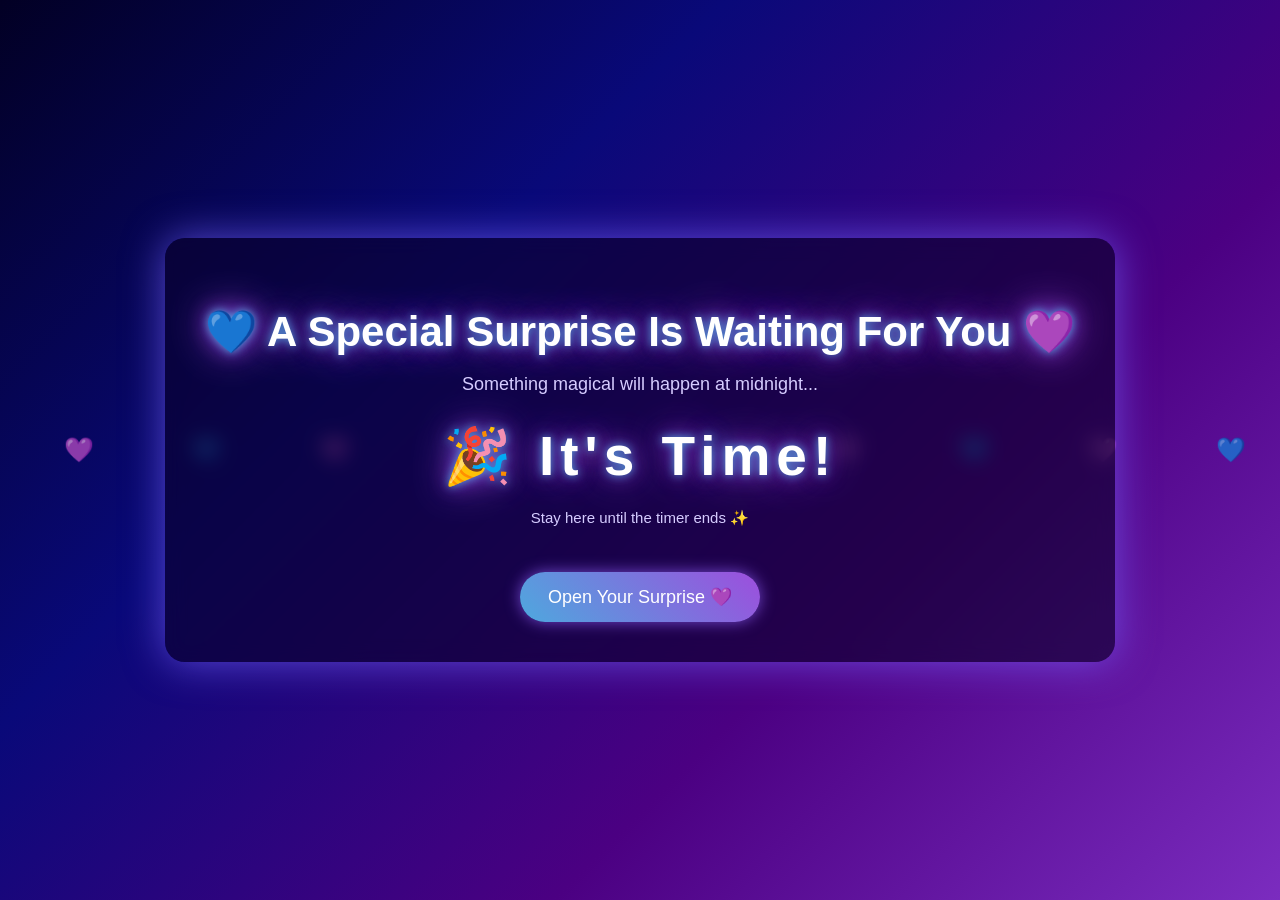
==== index.html @ 6459821d "sdfsd" ====
<!DOCTYPE html>

<html lang="en">
<head>
<meta charset="UTF-8">
<title>💙 A Surprise For You 💜</title>

<style>

body{
margin:0;
padding:0;
height:100vh;
display:flex;
justify-content:center;
align-items:center;
font-family:'Segoe UI',sans-serif;
color:white;
text-align:center;
overflow:hidden;

background:linear-gradient(135deg,#020024,#090979,#4b0082,#7b2cbf);
}

.container{
padding:40px;
border-radius:20px;
background:rgba(10,0,40,0.6);
backdrop-filter:blur(10px);

box-shadow:0 0 40px rgba(120,100,255,0.7);
animation:fadeIn 3s ease;
}

.title{
font-size:42px;
margin-bottom:10px;

text-shadow:
0 0 10px #4ea8de,
0 0 20px #7b2cbf,
0 0 40px #9d4edd;
}

.subtitle{
font-size:18px;
margin-bottom:30px;
color:#d6ccff;
}

#countdown{
font-size:55px;
font-weight:bold;
letter-spacing:6px;

text-shadow:
0 0 10px #4ea8de,
0 0 20px #7b2cbf,
0 0 40px #9d4edd;
}

.note{
margin-top:20px;
font-size:15px;
color:#d6ccff;
}

/* NEXT BUTTON */

#nextBtn{
margin-top:30px;
padding:14px 28px;
font-size:18px;
border:none;
border-radius:30px;
cursor:pointer;

background:linear-gradient(45deg,#4ea8de,#9d4edd);
color:white;

box-shadow:0 0 15px rgba(150,100,255,0.7);

display:none;
}

/* floating hearts */

.heart{
position:absolute;
font-size:24px;
animation:float 12s linear infinite;
opacity:0.8;
}

@keyframes float{
0%{
transform:translateY(100vh);
opacity:0;
}
50%{
opacity:1;
}
100%{
transform:translateY(-10vh);
opacity:0;
}
}

@keyframes fadeIn{
from{
opacity:0;
transform:translateY(20px);
}
to{
opacity:1;
transform:translateY(0);
}
}

</style>

</head>

<body>

<audio autoplay loop>
<source src="audio.mp3" type="audio/mpeg">
</audio>

<!-- Floating hearts -->

<div class="heart" style="left:5%;animation-delay:0s;">💜</div>
<div class="heart" style="left:15%;animation-delay:2s;">💙</div>
<div class="heart" style="left:25%;animation-delay:4s;">💜</div>
<div class="heart" style="left:35%;animation-delay:1s;">💙</div>
<div class="heart" style="left:45%;animation-delay:3s;">💜</div>
<div class="heart" style="left:55%;animation-delay:5s;">💙</div>
<div class="heart" style="left:65%;animation-delay:2s;">💜</div>
<div class="heart" style="left:75%;animation-delay:4s;">💙</div>
<div class="heart" style="left:85%;animation-delay:1s;">💜</div>
<div class="heart" style="left:95%;animation-delay:3s;">💙</div>

<div class="container">

<h1 class="title">💙 A Special Surprise Is Waiting For You 💜</h1>

<p class="subtitle">Something magical will happen at midnight...</p>

<div id="countdown">
<span id="days">00</span>d :
<span id="hours">00</span>h :
<span id="minutes">00</span>m :
<span id="seconds">00</span>s
</div>

<p class="note">Stay here until the timer ends ✨</p>

<button id="nextBtn" onclick="openSurprise()">
Open Your Surprise 💜
</button>

</div>

<script>

const targetDate = new Date("March 21, 2026 00:00:00").getTime();

const timer = setInterval(function(){

const now = new Date().getTime();
const distance = targetDate - now;

const days = Math.floor(distance / (1000 * 60 * 60 * 24));
const hours = Math.floor((distance % (1000 * 60 * 60 * 24)) / (1000 * 60 * 60));
const minutes = Math.floor((distance % (1000 * 60 * 60)) / (1000 * 60));
const seconds = Math.floor((distance % (1000 * 60)) / 1000);

document.getElementById("days").innerHTML = String(days).padStart(2,"0");
document.getElementById("hours").innerHTML = String(hours).padStart(2,"0");
document.getElementById("minutes").innerHTML = String(minutes).padStart(2,"0");
document.getElementById("seconds").innerHTML = String(seconds).padStart(2,"0");

if(distance < 0){

clearInterval(timer);

document.getElementById("countdown").innerHTML="🎉 It's Time!";

document.getElementById("nextBtn").style.display="inline-block";

}

},1000);

function openSurprise(){

window.location.href="surprise.html";

}

</script>

</body>
</html>
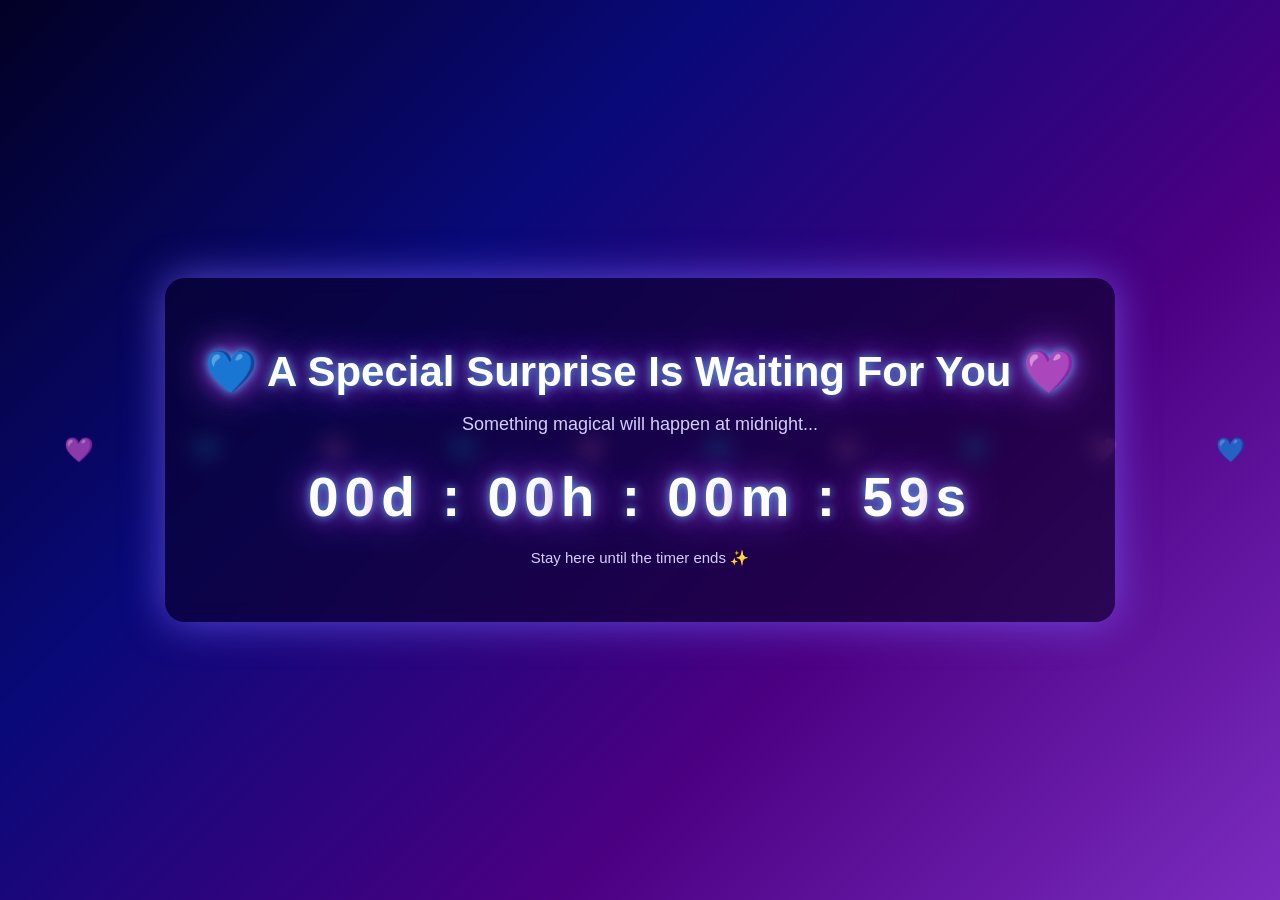
==== commit 3df3ac8b: "dfw" ====
--- a/index.html
+++ b/index.html
@@ -163,8 +163,7 @@
 
 <script>
 
-const targetDate = new Date("March 21, 2026 00:00:00").getTime();
-
+const targetDate = new Date(Date.now() + 60000).getTime();
 const timer = setInterval(function(){
 
 const now = new Date().getTime();
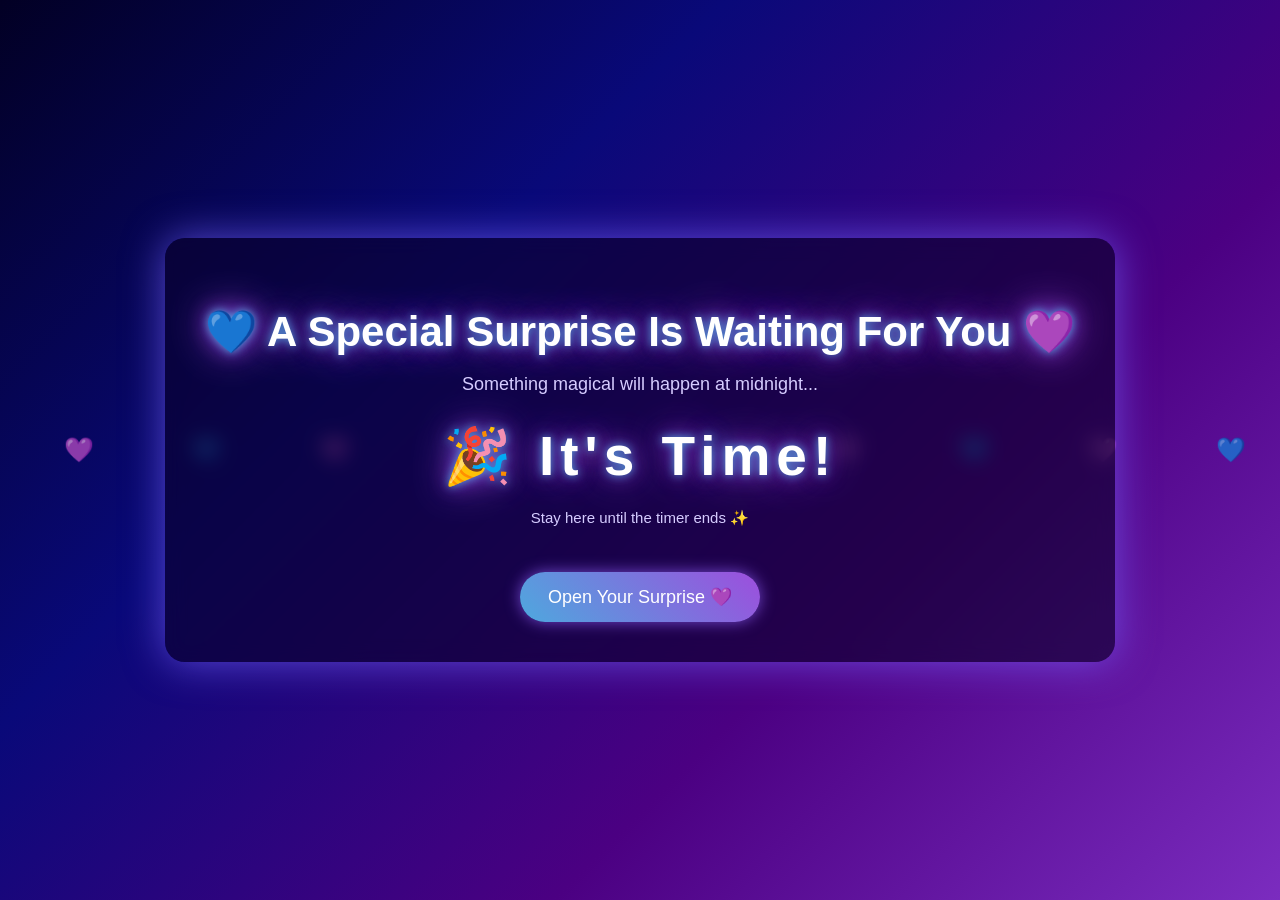
==== commit 66936cf3: "df" ====
--- a/index.html
+++ b/index.html
@@ -163,7 +163,8 @@
 
 <script>
 
-const targetDate = new Date(Date.now() + 60000).getTime();
+const targetDate = new Date("March 21, 2026 00:00:00").getTime();
+
 const timer = setInterval(function(){
 
 const now = new Date().getTime();
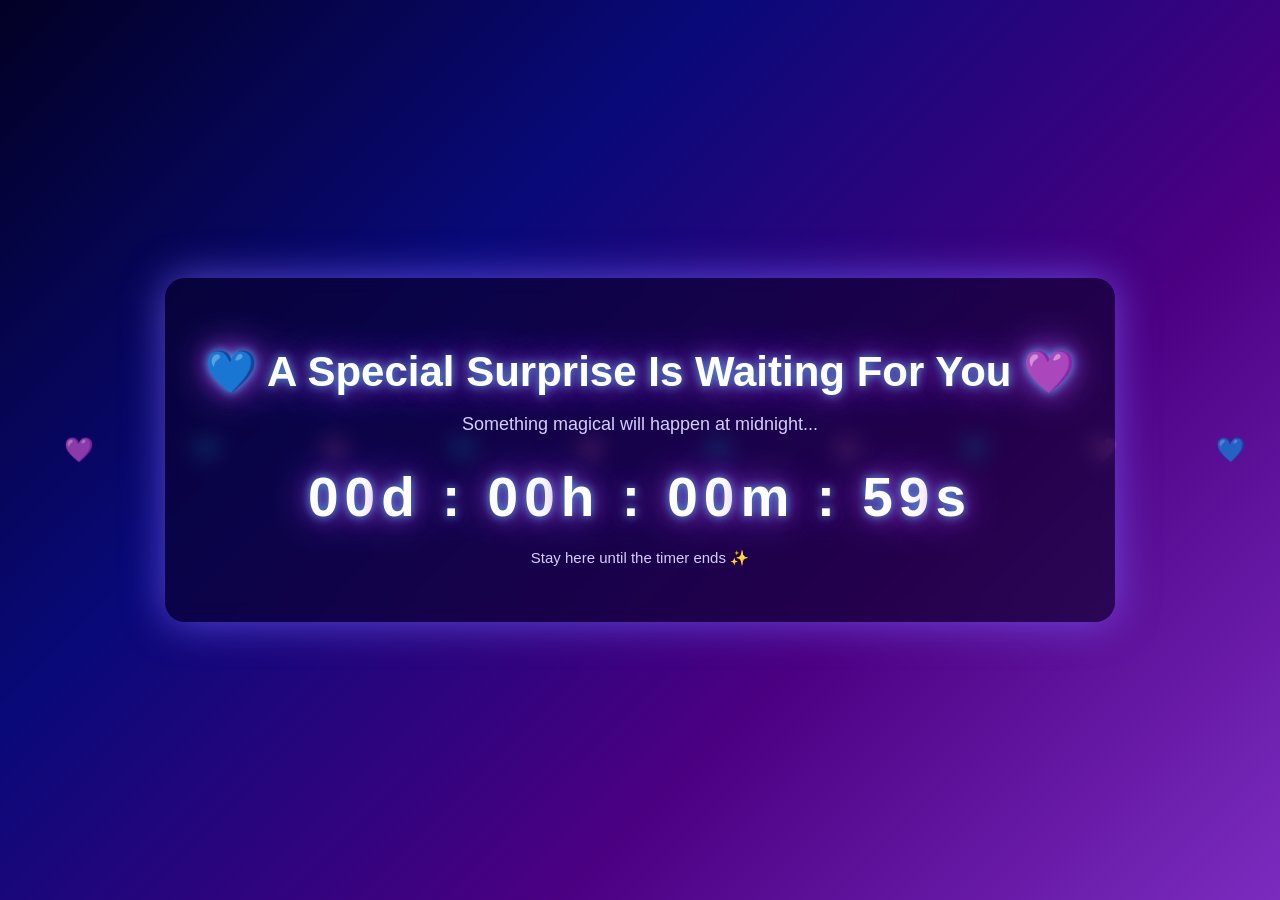
==== commit 5aaadae0: "dgs" ====
--- a/index.html
+++ b/index.html
@@ -163,8 +163,7 @@
 
 <script>
 
-const targetDate = new Date("March 21, 2026 00:00:00").getTime();
-
+const targetDate = new Date(Date.now() + 60000).getTime();
 const timer = setInterval(function(){
 
 const now = new Date().getTime();
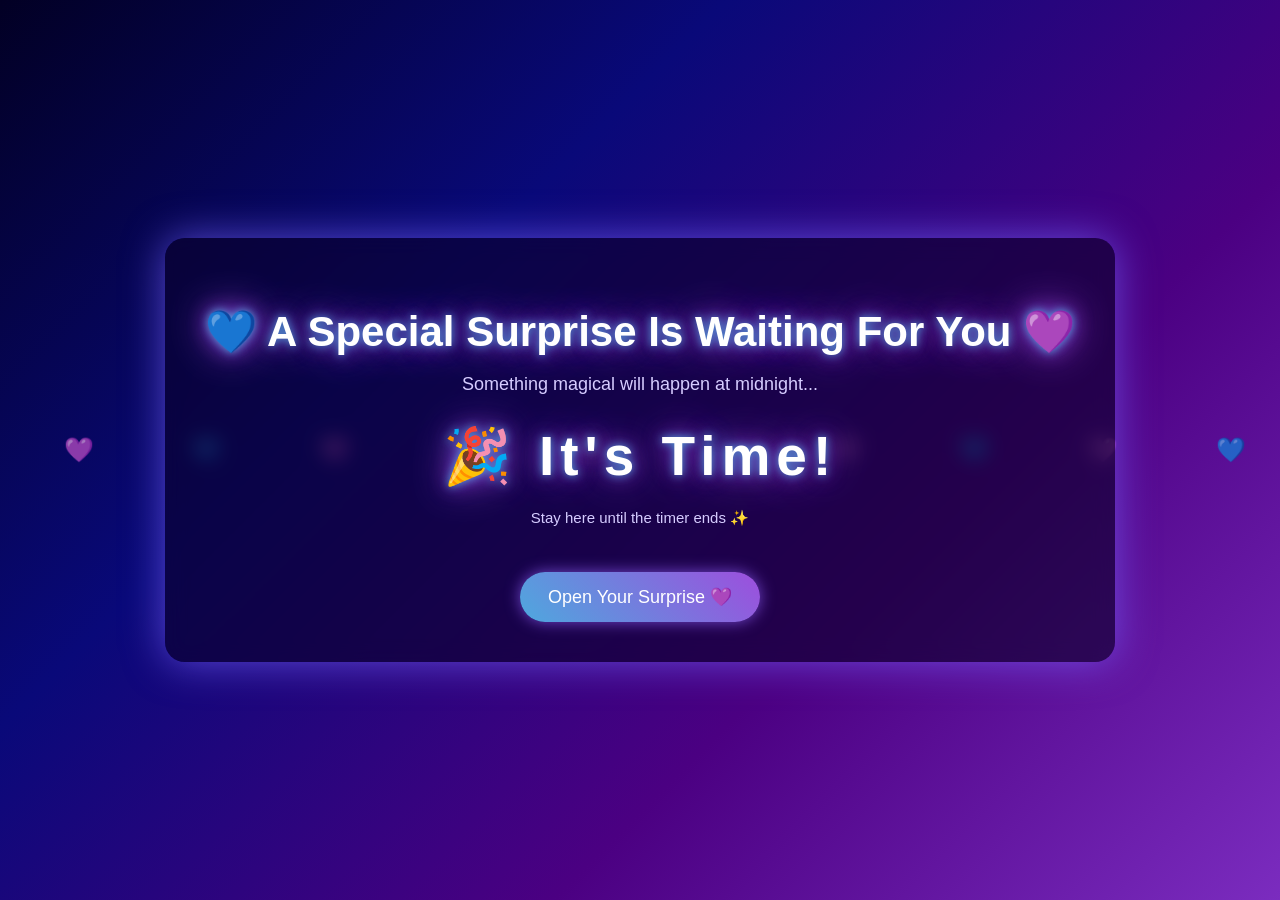
==== commit 38708223: "fs" ====
--- a/index.html
+++ b/index.html
@@ -163,7 +163,8 @@
 
 <script>
 
-const targetDate = new Date(Date.now() + 60000).getTime();
+const targetDate = new Date("March 21, 2026 00:00:00").getTime();
+
 const timer = setInterval(function(){
 
 const now = new Date().getTime();
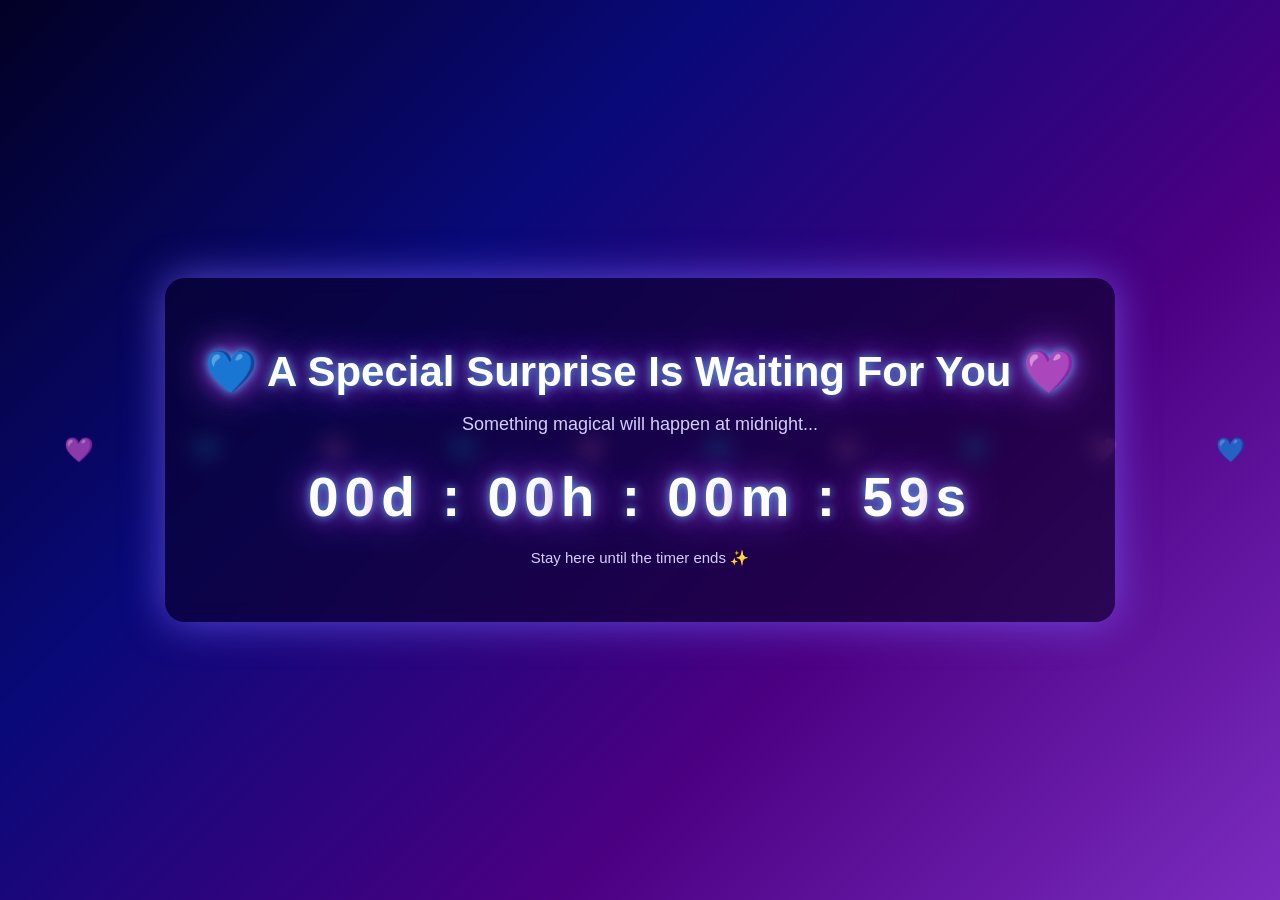
==== commit cdd75501: "sdf" ====
--- a/index.html
+++ b/index.html
@@ -3,9 +3,13 @@
 <html lang="en">
 <head>
 <meta charset="UTF-8">
+<meta name="viewport" content="width=device-width, initial-scale=1.0">
+
 <title>💙 A Surprise For You 💜</title>
 
 <style>
+
+/* ===== PAGE STYLE ===== */
 
 body{
 margin:0;
@@ -22,6 +26,8 @@
 background:linear-gradient(135deg,#020024,#090979,#4b0082,#7b2cbf);
 }
 
+/* container */
+
 .container{
 padding:40px;
 border-radius:20px;
@@ -29,8 +35,13 @@
 backdrop-filter:blur(10px);
 
 box-shadow:0 0 40px rgba(120,100,255,0.7);
+
 animation:fadeIn 3s ease;
-}
+
+z-index:2;
+}
+
+/* title */
 
 .title{
 font-size:42px;
@@ -42,12 +53,16 @@
 0 0 40px #9d4edd;
 }
 
+/* subtitle */
+
 .subtitle{
 font-size:18px;
 margin-bottom:30px;
 color:#d6ccff;
 }
 
+/* countdown */
+
 #countdown{
 font-size:55px;
 font-weight:bold;
@@ -59,17 +74,19 @@
 0 0 40px #9d4edd;
 }
 
+/* note */
+
 .note{
 margin-top:20px;
 font-size:15px;
 color:#d6ccff;
 }
 
-/* NEXT BUTTON */
+/* button */
 
 #nextBtn{
 margin-top:30px;
-padding:14px 28px;
+padding:14px 30px;
 font-size:18px;
 border:none;
 border-radius:30px;
@@ -106,6 +123,32 @@
 }
 }
 
+/* falling stars */
+
+.star{
+position:fixed;
+top:-10px;
+width:2px;
+height:80px;
+background:linear-gradient(white, transparent);
+opacity:0.8;
+transform:rotate(45deg);
+animation:fallStar linear forwards;
+}
+
+@keyframes fallStar{
+0%{
+transform:translateY(-100px) translateX(0) rotate(45deg);
+opacity:1;
+}
+100%{
+transform:translateY(110vh) translateX(-200px) rotate(45deg);
+opacity:0;
+}
+}
+
+/* fade animation */
+
 @keyframes fadeIn{
 from{
 opacity:0;
@@ -123,7 +166,7 @@
 
 <body>
 
-<audio autoplay loop>
+<audio id="bgMusic" loop>
 <source src="audio.mp3" type="audio/mpeg">
 </audio>
 
@@ -140,6 +183,8 @@
 <div class="heart" style="left:85%;animation-delay:1s;">💜</div>
 <div class="heart" style="left:95%;animation-delay:3s;">💙</div>
 
+<!-- Main content -->
+
 <div class="container">
 
 <h1 class="title">💙 A Special Surprise Is Waiting For You 💜</h1>
@@ -163,7 +208,21 @@
 
 <script>
 
-const targetDate = new Date("March 21, 2026 00:00:00").getTime();
+/* mobile safe music */
+
+const music=document.getElementById("bgMusic")
+
+music.volume=0.5
+
+document.body.addEventListener("click",()=>{
+
+music.play().catch(()=>{})
+
+},{once:true})
+
+/* countdown timer */
+
+const targetDate = new Date(Date.now() + 60000).getTime();
 
 const timer = setInterval(function(){
 
@@ -188,13 +247,72 @@
 
 document.getElementById("nextBtn").style.display="inline-block";
 
+fireworks()
+
 }
 
 },1000);
 
+/* fireworks */
+
+function fireworks(){
+
+for(let i=0;i<60;i++){
+
+const spark=document.createElement("div")
+
+spark.innerHTML="✨"
+
+spark.style.position="fixed"
+spark.style.left=Math.random()*100+"vw"
+spark.style.top=Math.random()*100+"vh"
+spark.style.fontSize="20px"
+spark.style.animation="fadeSpark 1.5s ease"
+
+document.body.appendChild(spark)
+
+setTimeout(()=>spark.remove(),1500)
+
+}
+
+}
+
+const style=document.createElement("style")
+
+style.innerHTML=`
+@keyframes fadeSpark{
+0%{opacity:1; transform:scale(1);}
+100%{opacity:0; transform:scale(2);}
+}
+`
+
+document.head.appendChild(style)
+
+/* falling stars */
+
+function createStar(){
+
+const star=document.createElement("div")
+
+star.className="star"
+
+star.style.left=Math.random()*100+"vw"
+
+star.style.animationDuration=(Math.random()*3+2)+"s"
+
+document.body.appendChild(star)
+
+setTimeout(()=>star.remove(),5000)
+
+}
+
+setInterval(createStar,700)
+
+/* open next page */
+
 function openSurprise(){
 
-window.location.href="surprise.html";
+window.location.href="surprise.html"
 
 }
 
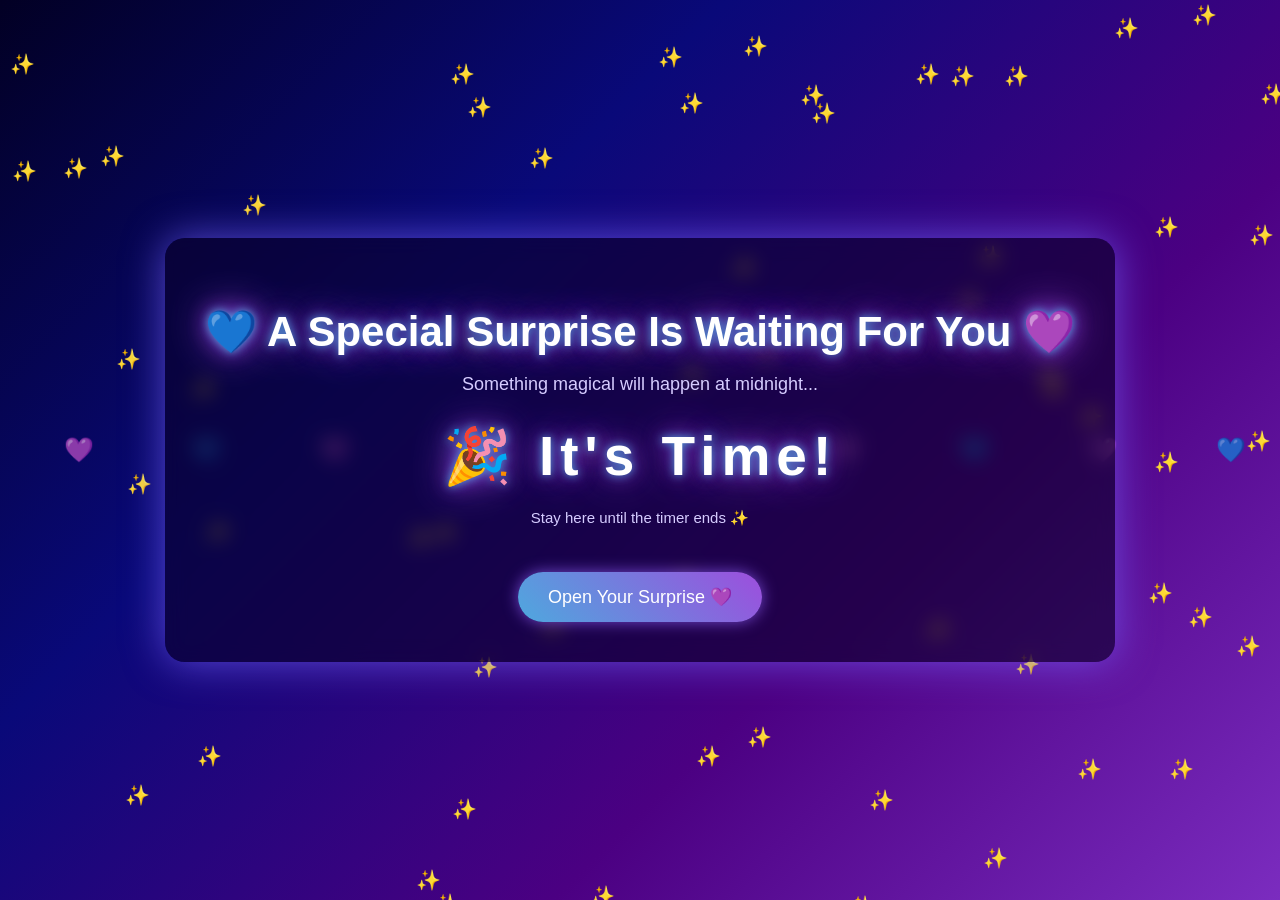
==== commit bef53c01: "sdfs" ====
--- a/index.html
+++ b/index.html
@@ -222,7 +222,7 @@
 
 /* countdown timer */
 
-const targetDate = new Date(Date.now() + 60000).getTime();
+const targetDate = new Date("March 21, 2026 00:00:00").getTime();
 
 const timer = setInterval(function(){
 
